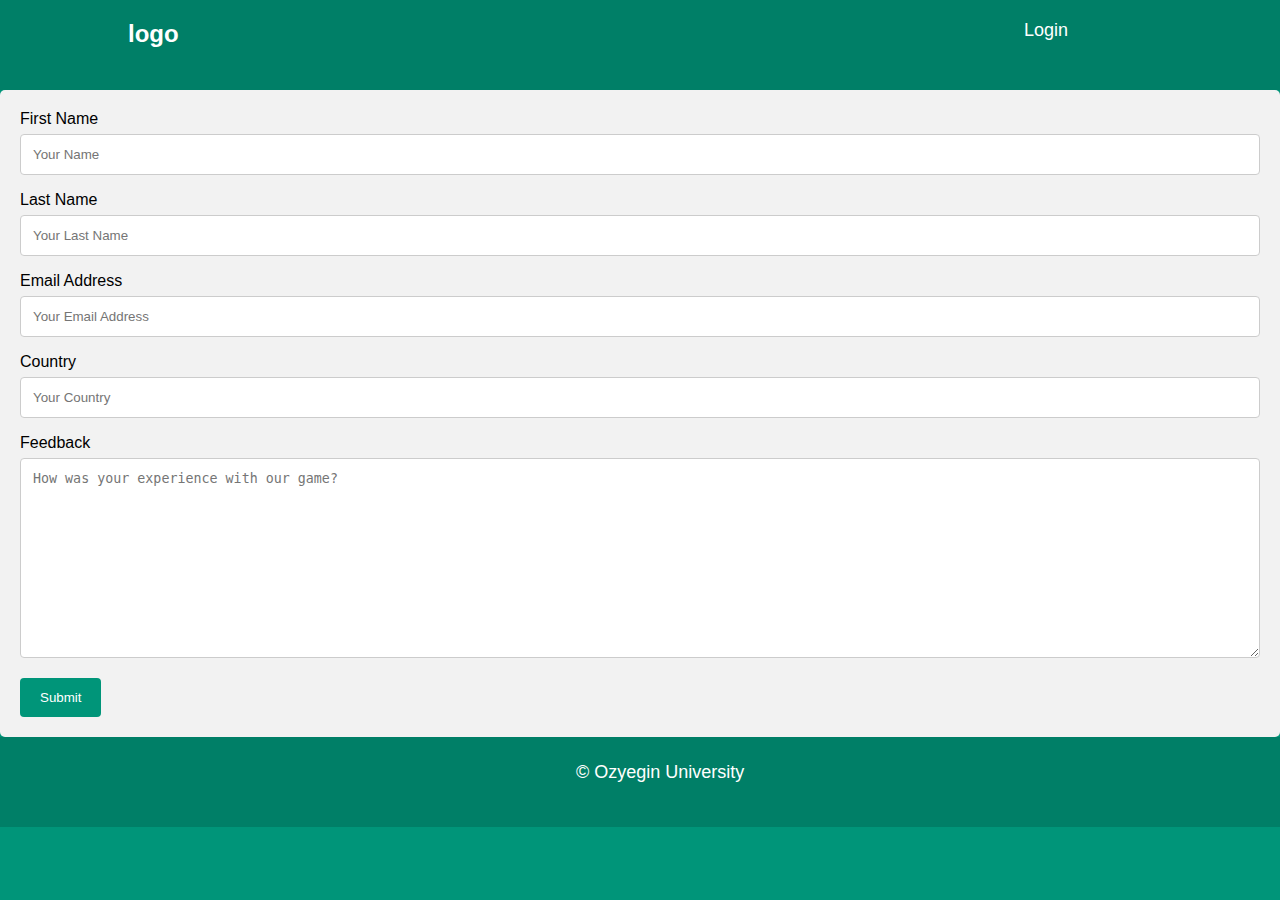
==== feedback.html @ 9589e174 "Added a feedback form" ====
<!DOCTYPE html>
<html lang="en">
  <head>
    <meta charset="UTF-8" />
    <meta http-equiv="X-UA-Compatible" content="IE=edge" />
    <meta name="viewport" content="width=device-width, initial-scale=1.0" />
    <link rel="stylesheet" href="howTo.css"/>
    <title>Feedback</title>
  </head>
  <body>
      <header>
        <h2>logo</h2>
        <div class="nav">
          <a href="./index.html">Login</a>
        </div>
      </header>

      <div class="feedback">
        <form action="action_page.php">
      
          <label for="fname">First Name</label>
          <input type="text" id="fname" name="firstname" placeholder="Your Name">
      
          <label for="lname">Last Name</label>
          <input type="text" id="lname" name="lastname" placeholder="Your Last Name">

          <label for="email">Email Address</label>
          <input type="text" id="email" name="email" placeholder="Your Email Address">
      
          <label for="country">Country</label>
          <input type="text" id="country" name="country" placeholder="Your Country">
            
          </select>
      
          <label for="subject">Feedback</label>
          <textarea id="subject" name="subject" placeholder="How was your experience with our game?" style="height:200px"></textarea>
      
          <input type="submit" formaction="./index.html"></input>
        </form>
      </div>


      </div>

      <footer>
        <h2>&copy; Ozyegin University</h2>
      </footer>
  </body>
</html>
---- howTo.css ----
body {
    --color-primary: #009579;
    --color-primary-dark: #007f67;
    --color-secondary: #252c6a;
    --border-radius: 4px;
    margin: 0;
    padding: 0;
    font-size: 18px;
    background: var(--color-primary);
    background-size: cover;
    font: 500 1rem "Century Gothic", sans-serif;

  }

header {
      position: relative;
      background: var(--color-primary-dark);
      width: 100%;

 }

 footer {
    position: relative;	
    background: var(--color-primary-dark);
    width: 100%;

}

#main {
    margin: auto;
    height: auto;
    width: 60%;
    border: 3px solid darkgreen;
    padding: 10px;
    background-color: var(--color-primary-dark);
    text-align: center;
  }

#main p {
    color: white;
    font: arial;
}

input[type=text], select, textarea {
    width: 100%; 
    padding: 12px; 
    border: 1px solid #ccc;
    border-radius: 4px;
    box-sizing: border-box;
    margin-top: 6px;
    margin-bottom: 16px;
    resize: vertical;
  }
  
  input[type=submit] {
    background-color: var(--color-primary);
    color: white;
    padding: 12px 20px;
    border: none;
    border-radius: 4px;
    cursor: pointer;
  }
  
  input[type=submit]:hover {
    background-color: var(--color-primary-dark);
  }
  
  .feedback {
    border-radius: 5px;
    background-color: #f2f2f2;
    padding: 20px;
  }

  header h2 {
      position: absolute;
      margin-top: 20px;
      left: 10%;
      color: white;
      cursor: pointer;
  }

  .nav {
      position: absolute;
      width: 100%;
  }

  .nav a {
      position: relative;
      left: 80%;
      top: 20px;
      margin-right: 20px;
      transition: all 0.3s ease 0s;
      color: white;
      text-decoration: none;
      font-size: 18px;
  }

  .nav a:hover {
    color: black;
}

    header {
        height: 10vh;
}

  footer{
      overflow: hidden;
      height: 10vh;
      bottom: 0px;
  }

  footer h2 {
      position: absolute;
      left: 45%;
      top: 10px;
      color: white;
      font-size: 18px;
      font-weight: 300;
  }
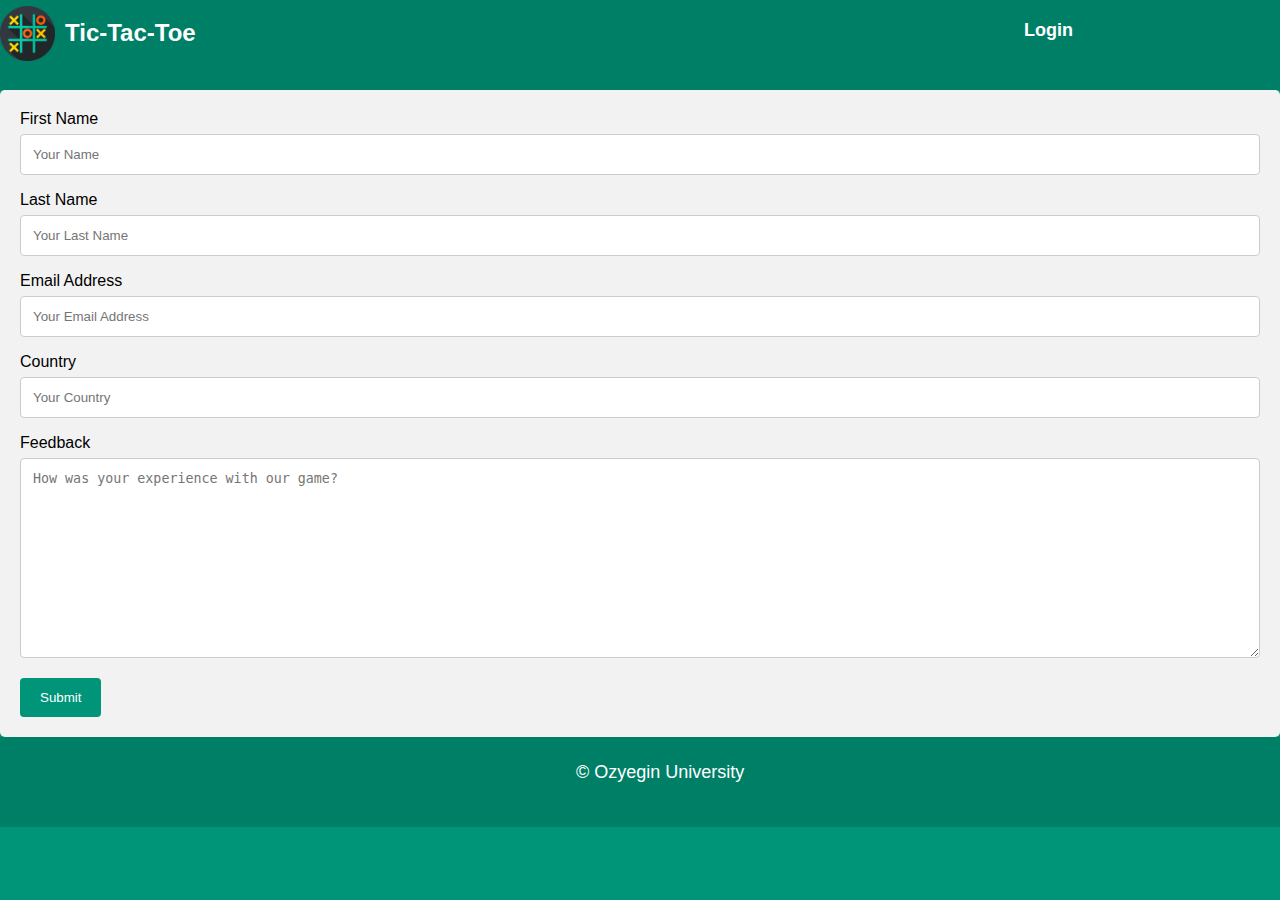
==== commit ced0c24c: "Added logo" ====
--- a/feedback.html
+++ b/feedback.html
@@ -8,10 +8,16 @@
     <title>Feedback</title>
   </head>
   <body>
-      <header>
-        <h2>logo</h2>
+      <header class="header">
+          <div class="logo">
+              <a href="#">
+                  <img src="Images/logo.png" 
+                  alt="Logo"/></a>
+                  <h1>Tic-Tac-Toe</h1>
+              </a>
+          </div>
         <div class="nav">
-          <a href="./index.html">Login</a>
+          <a href="./index.html"><b>Login</b></a>
         </div>
       </header>
 
--- a/howTo.css
+++ b/howTo.css
@@ -60,7 +60,35 @@
     border-radius: 4px;
     cursor: pointer;
   }
+
+  .header { 
+    padding: 0;
+  }
   
+  .header::after {
+    content: "";
+    display: table;
+    clear: both;
+  }
+  
+  .logo {
+    float: left;
+  }
+  
+  .logo h1 {
+    color: white;
+    font-size: 1.5em;
+    margin: .8em 0 .3em 0;
+    display: inline-block;
+  }
+
+  .logo img {
+    padding-top: 3%;  
+    max-width: 55px;
+    float: left;
+    margin: 0 10px 0 0;
+  }
+
   input[type=submit]:hover {
     background-color: var(--color-primary-dark);
   }
